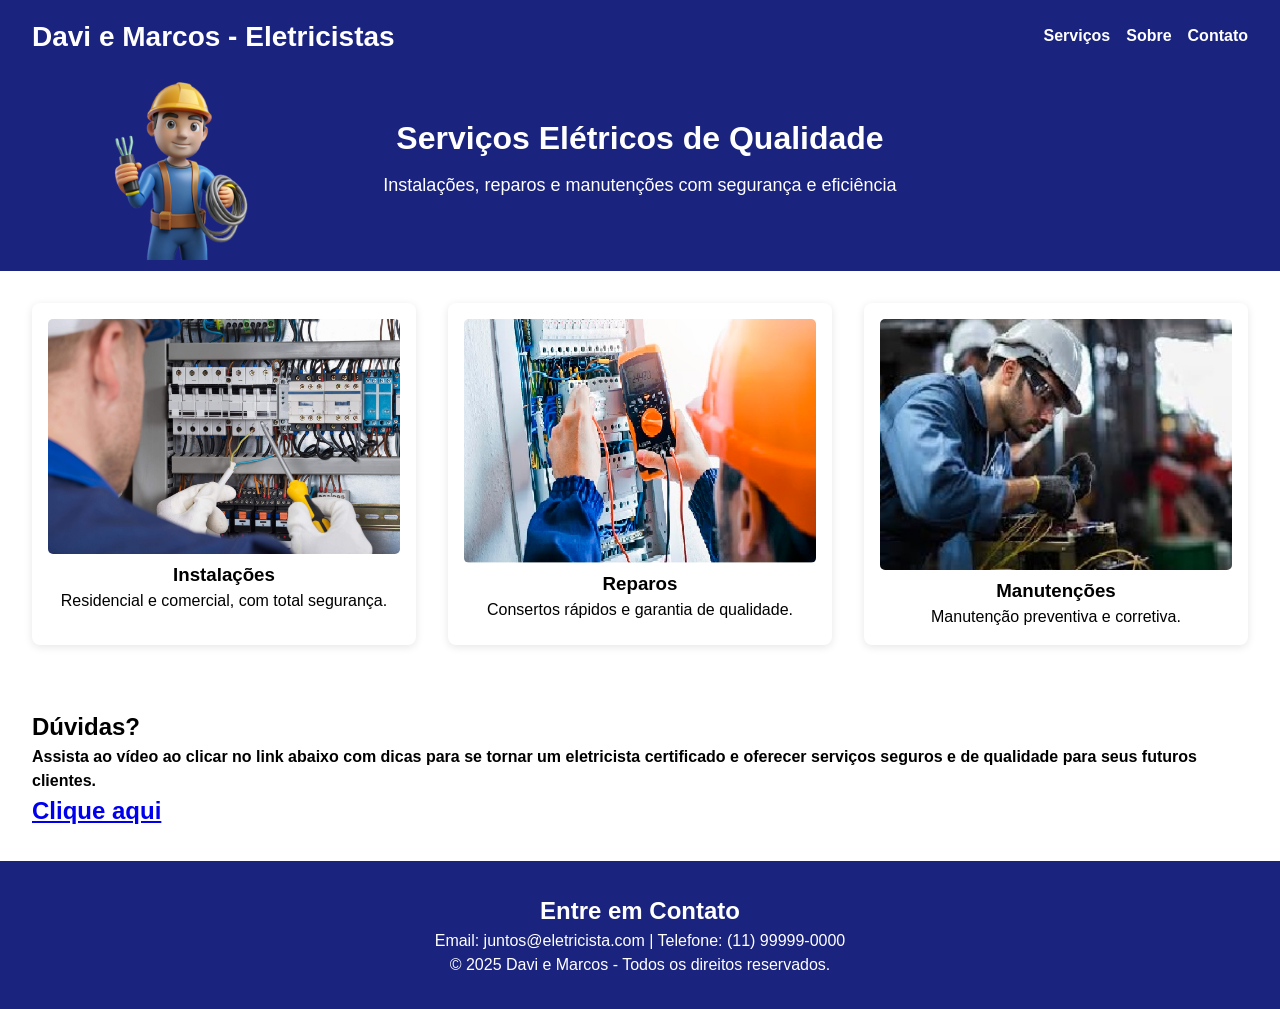
==== index.html @ 4fe0f5d9 "dia 30/10" ====
<!DOCTYPE html>
<html lang="pt-br">
<head>
  <meta charset="UTF-8">
  <meta name="viewport" content="width=device-width, initial-scale=1.0">
  <title>Eletricistas Davi e Marcos</title>
  <link rel="shortcut icon" href="imagens/images (2).jpg" type="image/x-icon">
  <link rel="stylesheet" href="css/estilo.css">
</head>
<body>
  <header>
    <nav>
      <h1>Davi e Marcos - Eletricistas</h1>
      <div class="eletricista-animado">
        <img src="imagens/wonderful-creative-electrician-holding-wires-original-free-png.webp" alt="Eletricista em ação" width="180" height="180">
      </div>
      <ul class="menu">
        <li><a href="#servicos">Serviços</a></li>
        <li><a href="#sobre">Sobre</a></li>
        <li><a href="#contato">Contato</a></li>
      </ul>
    </nav>
    <section class="banner">
      <h2>Serviços Elétricos de Qualidade</h2>
      <p>Instalações, reparos e manutenções com segurança e eficiência</p>
    </section>
  </header>

  <main>
    <section  class="grid-servicos">
      <article>
        <img src="imagens/instalacoes-eletricas.jpg" alt="Instalação elétrica">
        <h3>Instalações</h3>
        <p>Residencial e comercial, com total segurança.</p>
      </article>
      <article>
        <img src="imagens/eletricista.jpg" alt="Reparo elétrico">
        <h3>Reparos</h3>
        <p>Consertos rápidos e garantia de qualidade.</p>
      </article>
      <article>
        <img src="imagens/images (1).jpg" alt="Manutenção elétrica">
        <h3>Manutenções</h3>
        <p>Manutenção preventiva e corretiva.</p>
      </article>
    </section>

    <section  class="sobre">
      <div class="sobre-texto">
        <h2>Dúvidas?</h2>
        <p>Assista ao vídeo ao clicar no link abaixo com dicas para se tornar um eletricista certificado e oferecer serviços seguros e de qualidade para seus futuros clientes.</p>

        <h1> <a href="https://youtu.be/wvTfrmoLfqo?si=TabIclChe5geLlIj&t=2">Clique aqui</a></h1>
      </div>
      
    </section>
  </main>

  <footer class="contato">
    <h2>Entre em Contato</h2>
    <p>Email: juntos@eletricista.com | Telefone: (11) 99999-0000</p>
    <p>&copy; 2025 Davi e Marcos - Todos os direitos reservados.</p>
  </footer>
</body>
</html>
---- css/estilo.css ----
* {
  margin: 0;
  padding: 0;
  box-sizing: border-box;
}

body {
  font-family: Arial, sans-serif;
  background: #fff;
  color: #000;
  line-height: 1.5;
}

/* Cabeçalho */
header {
  background: #1a237e;
  color: #fff;
  position: relative;
  padding-bottom: 32px;
}

nav {
  display: flex;
  justify-content: space-between;
  align-items: center;
  padding: 16px 32px;
  flex-wrap: wrap;
}

nav h1 { font-size: 28px; }

.menu {
  list-style: none;
  display: flex;
  gap: 16px;
  flex-wrap: wrap;
}

.menu a {
  color: #fff;
  text-decoration: none;
  font-weight: bold;
  position: relative;
}

.menu a::after {
  content: "";
  display: block;
  height: 2px;
  background: #fff;
  width: 0%;
  transition: width 0.3s;
}


/* Banner */
.banner {
  text-align: center;
  padding: 40px 16px;
  background: url('img/banner.jpg') center/cover;
  animation: fadeIn 1s ease;
}

.banner h2 { font-size: 32px; }
.banner p { font-size: 18px; margin-top: 10px; }

@keyframes fadeIn {
  from { opacity: 0; transform: translateY(-20px); }
  to { opacity: 1; transform: translateY(0); }
}

/* Serviços */
.grid-servicos {
  display: grid;
  grid-template-columns: repeat(auto-fit, minmax(250px, 1fr));
  gap: 32px;
  padding: 32px;
}

.grid-servicos article {
  background: #fff;
  text-align: center;
  padding: 16px;
  border-radius: 8px;
  box-shadow: 0 2px 8px rgba(0,0,0,0.1);
  transition: transform 0.3s;
}

.grid-servicos article:hover { transform: scale(1.05); }
.grid-servicos img { 
  width: 100%; 
  border-radius: 5px; 
}

/* Sobre */
.sobre {
  display: flex;
  flex-wrap: wrap;
  align-items: center;
  gap: 32px;
  padding: 32px;
}

.sobre-texto { flex: 1; font-weight: bold; }
.video { flex: 1; text-align: center; }

.video iframe {
  width: 100%;
  max-width: 560px;
  height: 315px;
  border: 2px solid #1a237e;
  border-radius: 8px;
}

/* Rodapé */
footer {
  background: #1a237e;
  color: #fff;
  text-align: center;
  padding: 32px;
  font-size: 16px;
}

/* Eletricista animado */
.eletricista-animado {
  position: absolute;
  top: 80px;
  left: 90px;
  width: 150px;
  animation: piscar 0.75s infinite alternate;
}

@keyframes piscar {
  0% { opacity: 1; transform: scale(1); }
  100% { opacity: 0.5; transform: scale(1.05); }
}

/* Responsivo */
@media (max-width: 1024px) {
  nav { flex-direction: column; gap: 12px; }
  .eletricista-animado { position: static; margin: 10px auto; }
}

@media (max-width: 768px) {
  .menu { flex-direction: column; gap: 8px; text-align: center; }
  .banner h2 { font-size: 26px; }
  .banner p { font-size: 16px; }
  .sobre { flex-direction: column; text-align: center; }
  .video iframe { height: 250px; }
}

@media (max-width: 480px) {
  nav h1 { font-size: 22px; }
  .banner { padding: 20px 10px; }
  .grid-servicos { padding: 16px; gap: 16px; }
  .grid-servicos article { padding: 12px; }
  footer { font-size: 14px; padding: 20px; }
}
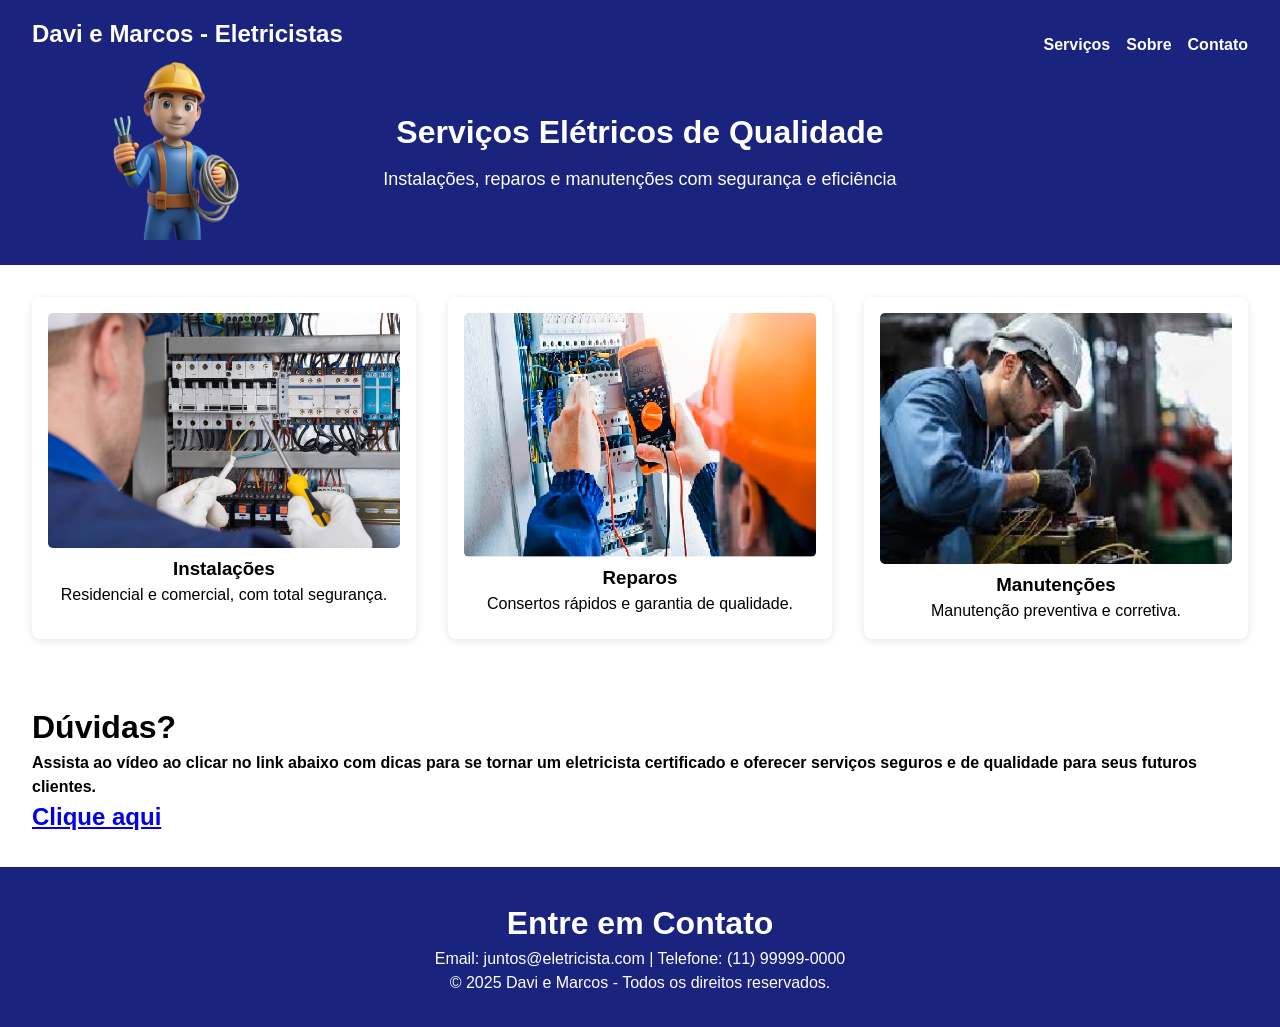
==== commit 72214919: "dia 30/10 Adjusted image width for better layout." ====
--- a/index.html
+++ b/index.html
@@ -12,7 +12,7 @@
     <nav>
       <h1>Davi e Marcos - Eletricistas</h1>
       <div class="eletricista-animado">
-        <img src="imagens/wonderful-creative-electrician-holding-wires-original-free-png.webp" alt="Eletricista em ação" width="180" height="180">
+        <img src="imagens/wonderful-creative-electrician-holding-wires-original-free-png.webp" alt="Eletricista em ação" width="170" height="180">
       </div>
       <ul class="menu">
         <li><a href="#servicos">Serviços</a></li>
--- a/css/estilo.css
+++ b/css/estilo.css
@@ -1,4 +1,4 @@
-* {
+ * {
   margin: 0;
   padding: 0;
   box-sizing: border-box;
@@ -11,7 +11,7 @@
   line-height: 1.5;
 }
 
-/* Cabeçalho */
+
 header {
   background: #1a237e;
   color: #fff;
@@ -27,8 +27,6 @@
   flex-wrap: wrap;
 }
 
-nav h1 { font-size: 28px; }
-
 .menu {
   list-style: none;
   display: flex;
@@ -43,8 +41,7 @@
   position: relative;
 }
 
-.menu a::after {
-  content: "";
+.menu a {
   display: block;
   height: 2px;
   background: #fff;
@@ -53,18 +50,23 @@
 }
 
 
-/* Banner */
 .banner {
   text-align: center;
   padding: 40px 16px;
-  background: url('img/banner.jpg') center/cover;
-  animation: fadeIn 1s ease;
+  animation: sim 1s ease;
 }
 
-.banner h2 { font-size: 32px; }
-.banner p { font-size: 18px; margin-top: 10px; }
+h2 {
+  font-size: 32px;
+}
 
-@keyframes fadeIn {
+
+.banner p { 
+  font-size: 18px; 
+  margin-top: 10px; 
+}
+
+@keyframes sim {
   from { opacity: 0; transform: translateY(-20px); }
   to { opacity: 1; transform: translateY(0); }
 }
@@ -86,34 +88,27 @@
   transition: transform 0.3s;
 }
 
-.grid-servicos article:hover { transform: scale(1.05); }
+.grid-servicos article:hover { 
+  transform: scale(1.05); 
+}
+
 .grid-servicos img { 
   width: 100%; 
   border-radius: 5px; 
 }
 
-/* Sobre */
+
 .sobre {
   display: flex;
   flex-wrap: wrap;
   align-items: center;
   gap: 32px;
   padding: 32px;
+  flex: 1; font-weight: bold;
 }
 
-.sobre-texto { flex: 1; font-weight: bold; }
-.video { flex: 1; text-align: center; }
 
-.video iframe {
-  width: 100%;
-  max-width: 560px;
-  height: 315px;
-  border: 2px solid #1a237e;
-  border-radius: 8px;
-}
-
-/* Rodapé */
-footer {
+.contato {
   background: #1a237e;
   color: #fff;
   text-align: center;
@@ -121,10 +116,10 @@
   font-size: 16px;
 }
 
-/* Eletricista animado */
+
 .eletricista-animado {
   position: absolute;
-  top: 80px;
+  top: 60px;
   left: 90px;
   width: 150px;
   animation: piscar 0.75s infinite alternate;
@@ -137,22 +132,51 @@
 
 /* Responsivo */
 @media (max-width: 1024px) {
-  nav { flex-direction: column; gap: 12px; }
-  .eletricista-animado { position: static; margin: 10px auto; }
+  nav { 
+    flex-direction: column; 
+    gap: 12px; 
+  }
+  .eletricista-animado { 
+    position: static; 
+    margin: 10px auto; 
+  }
 }
 
 @media (max-width: 768px) {
-  .menu { flex-direction: column; gap: 8px; text-align: center; }
-  .banner h2 { font-size: 26px; }
-  .banner p { font-size: 16px; }
-  .sobre { flex-direction: column; text-align: center; }
-  .video iframe { height: 250px; }
+  .menu { 
+    flex-direction: column; 
+    gap: 8px; 
+    text-align: center; 
+  }
+  .banner h2 { 
+    font-size: 26px; 
+  }
+  .banner p { 
+    font-size: 16px;
+  }
+  .sobre {
+    flex-direction: column;
+    text-align: center; 
+  }
+ 
 }
 
 @media (max-width: 480px) {
-  nav h1 { font-size: 22px; }
-  .banner { padding: 20px 10px; }
-  .grid-servicos { padding: 16px; gap: 16px; }
-  .grid-servicos article { padding: 12px; }
-  footer { font-size: 14px; padding: 20px; }
+  nav h1 { 
+    font-size: 22px; 
+  }
+  .banner { 
+    padding: 20px 10px; 
+  }
+  .grid-servicos { 
+    padding: 16px; 
+    gap: 16px; 
+  }
+  .grid-servicos article { 
+    padding: 12px; 
+  }
+  footer { 
+    font-size: 14px; 
+    padding: 20px; 
+  }
 }
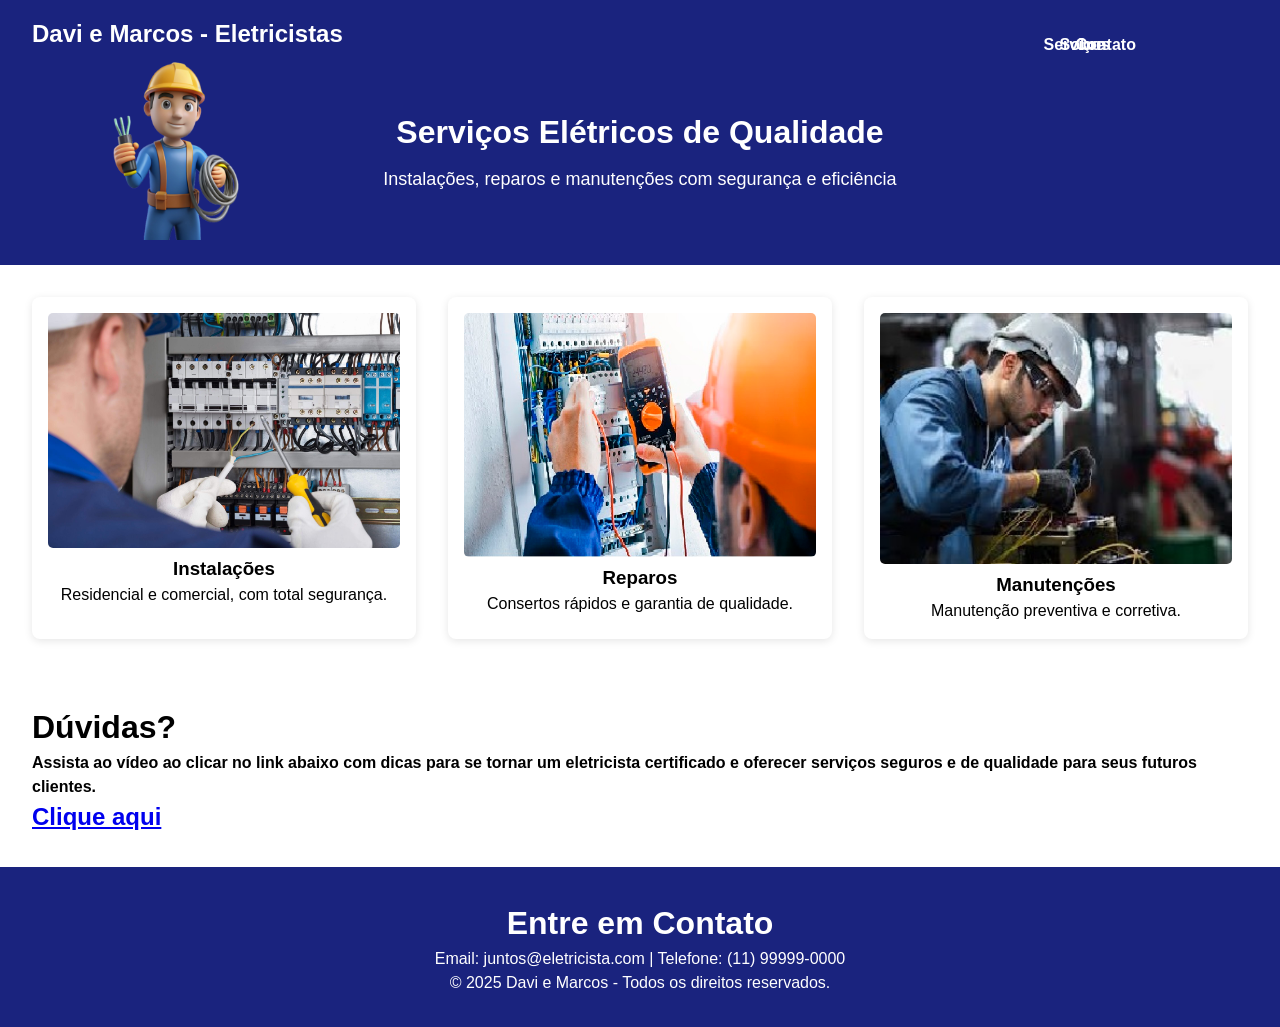
==== commit 2fff16b2: "dia 6/11" ====
--- a/index.html
+++ b/index.html
@@ -15,9 +15,9 @@
         <img src="imagens/wonderful-creative-electrician-holding-wires-original-free-png.webp" alt="Eletricista em ação" width="170" height="180">
       </div>
       <ul class="menu">
-        <li><a href="#servicos">Serviços</a></li>
-        <li><a href="#sobre">Sobre</a></li>
-        <li><a href="#contato">Contato</a></li>
+        <a href="vai">Serviços</a>
+        <a href="">Sobre</a>
+        <a href="">Contato</a>
       </ul>
     </nav>
     <section class="banner">
--- a/css/estilo.css
+++ b/css/estilo.css
@@ -11,7 +11,6 @@
   line-height: 1.5;
 }
 
-
 header {
   background: #1a237e;
   color: #fff;
@@ -19,7 +18,7 @@
   padding-bottom: 32px;
 }
 
-nav {
+nav { /*Titulo Serviços Elétrica de Qualidade*/
   display: flex;
   justify-content: space-between;
   align-items: center;
@@ -71,7 +70,7 @@
   to { opacity: 1; transform: translateY(0); }
 }
 
-/* Serviços */
+
 .grid-servicos {
   display: grid;
   grid-template-columns: repeat(auto-fit, minmax(250px, 1fr));
@@ -88,7 +87,7 @@
   transition: transform 0.3s;
 }
 
-.grid-servicos article:hover { 
+.grid-servicos article:hover { /*Imagen que quando colocar o mouse emcima ela fica maior*/
   transform: scale(1.05); 
 }
 
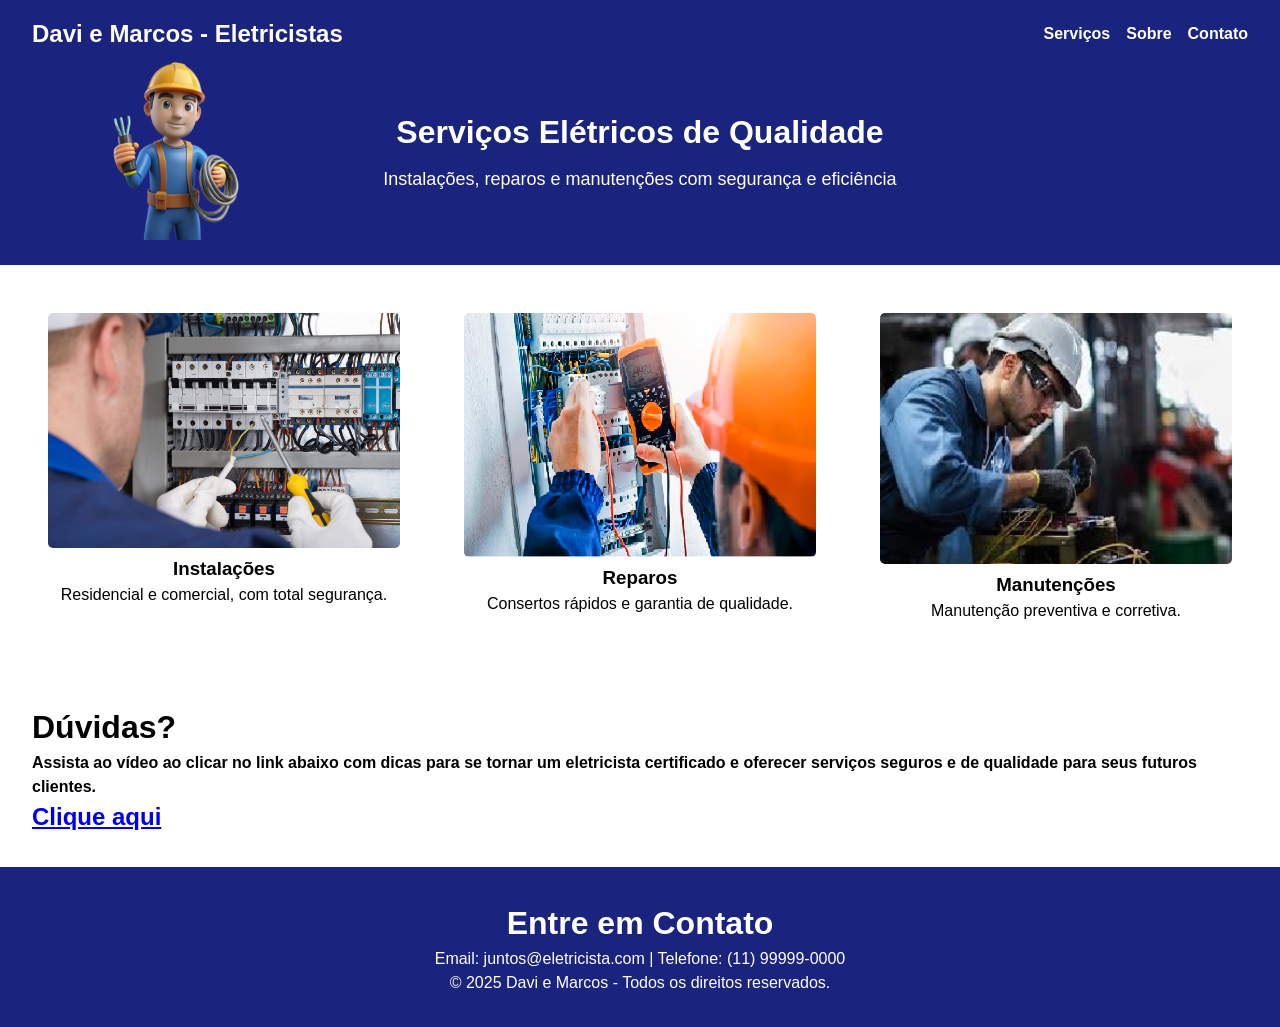
==== commit c9dcb839: "06 /11" ====
--- a/index.html
+++ b/index.html
@@ -1,3 +1,4 @@
+
 <!DOCTYPE html>
 <html lang="pt-br">
 <head>
@@ -15,9 +16,9 @@
         <img src="imagens/wonderful-creative-electrician-holding-wires-original-free-png.webp" alt="Eletricista em ação" width="170" height="180">
       </div>
       <ul class="menu">
-        <a href="vai">Serviços</a>
-        <a href="">Sobre</a>
-        <a href="">Contato</a>
+        <li><a href="#Serviços">Serviços</a></li>
+        <li><a href="#Sobre">Sobre</a></li>
+        <li><a href="#Contato">Contato</a></li>
       </ul>
     </nav>
     <section class="banner">
--- a/css/estilo.css
+++ b/css/estilo.css
@@ -1,4 +1,4 @@
- * {
+* {
   margin: 0;
   padding: 0;
   box-sizing: border-box;
@@ -11,6 +11,7 @@
   line-height: 1.5;
 }
 
+
 header {
   background: #1a237e;
   color: #fff;
@@ -18,7 +19,7 @@
   padding-bottom: 32px;
 }
 
-nav { /*Titulo Serviços Elétrica de Qualidade*/
+nav {
   display: flex;
   justify-content: space-between;
   align-items: center;
@@ -26,7 +27,7 @@
   flex-wrap: wrap;
 }
 
-.menu {
+.menu {      /*Titulo*/
   list-style: none;
   display: flex;
   gap: 16px;
@@ -40,13 +41,7 @@
   position: relative;
 }
 
-.menu a {
-  display: block;
-  height: 2px;
-  background: #fff;
-  width: 0%;
-  transition: width 0.3s;
-}
+
 
 
 .banner {
@@ -65,12 +60,7 @@
   margin-top: 10px; 
 }
 
-@keyframes sim {
-  from { opacity: 0; transform: translateY(-20px); }
-  to { opacity: 1; transform: translateY(0); }
-}
-
-
+/* ServiÃ§os */
 .grid-servicos {
   display: grid;
   grid-template-columns: repeat(auto-fit, minmax(250px, 1fr));
@@ -83,11 +73,11 @@
   text-align: center;
   padding: 16px;
   border-radius: 8px;
-  box-shadow: 0 2px 8px rgba(0,0,0,0.1);
+  
   transition: transform 0.3s;
 }
 
-.grid-servicos article:hover { /*Imagen que quando colocar o mouse emcima ela fica maior*/
+.grid-servicos article:hover { /*Animação pra quando passar o mouse emcima fazer uma animação*/
   transform: scale(1.05); 
 }
 
@@ -112,7 +102,7 @@
   color: #fff;
   text-align: center;
   padding: 32px;
-  font-size: 16px;
+  font-size: 16pxz  ;
 }
 
 
@@ -140,7 +130,6 @@
     margin: 10px auto; 
   }
 }
-
 @media (max-width: 768px) {
   .menu { 
     flex-direction: column; 
@@ -157,7 +146,6 @@
     flex-direction: column;
     text-align: center; 
   }
- 
 }
 
 @media (max-width: 480px) {
@@ -178,4 +166,4 @@
     font-size: 14px; 
     padding: 20px; 
   }
-}
+}
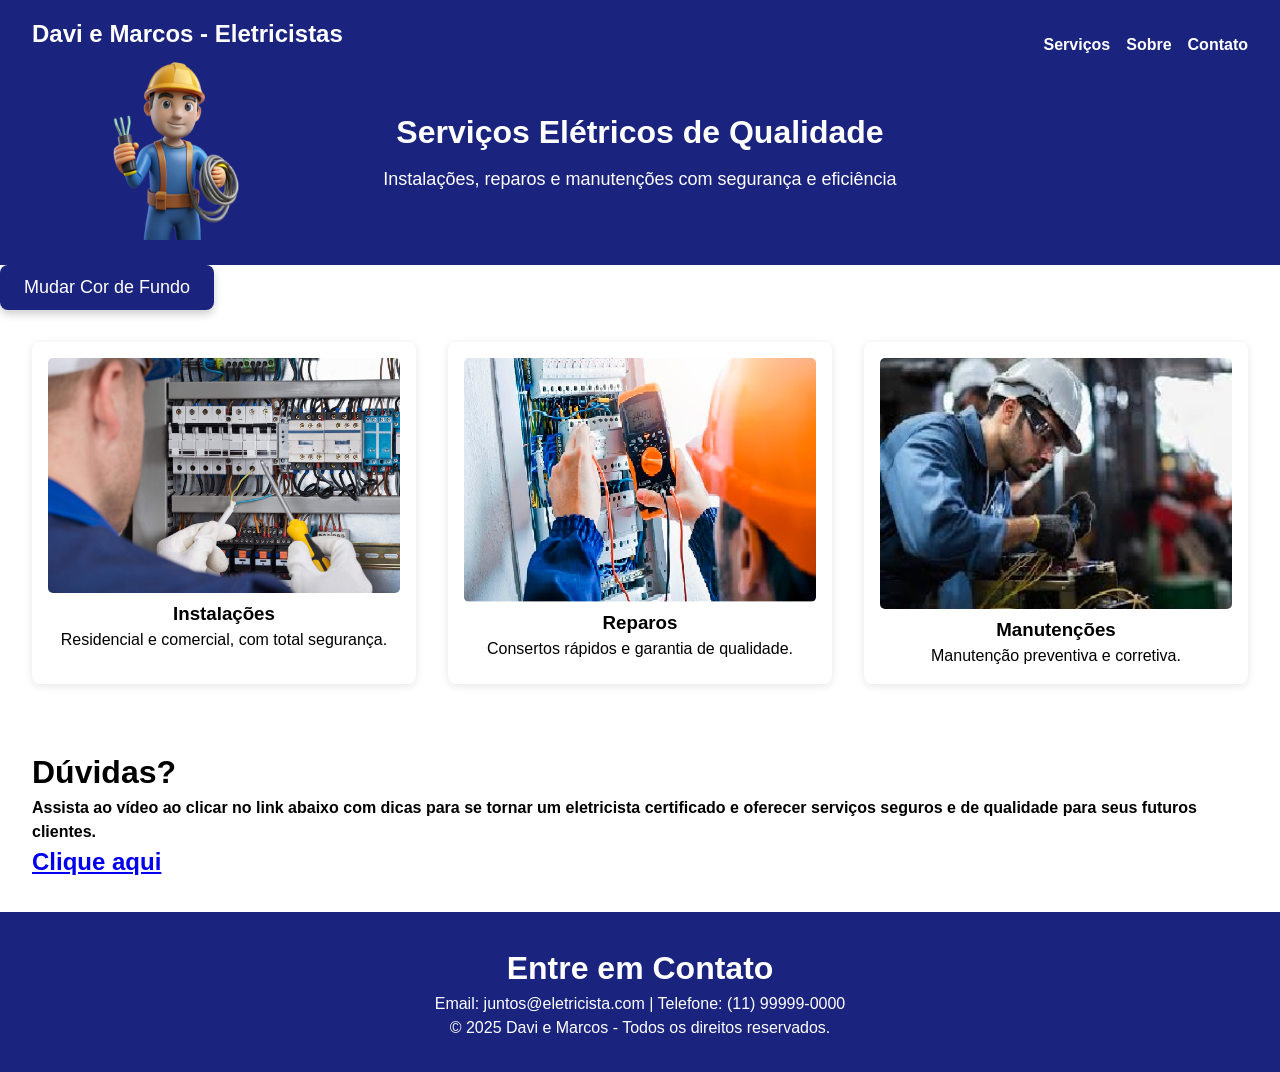
==== commit d4d17712: "dia 11/12" ====
--- a/index.html
+++ b/index.html
@@ -1,66 +1,101 @@
-
 <!DOCTYPE html>
 <html lang="pt-br">
-<head>
-  <meta charset="UTF-8">
-  <meta name="viewport" content="width=device-width, initial-scale=1.0">
-  <title>Eletricistas Davi e Marcos</title>
-  <link rel="shortcut icon" href="imagens/images (2).jpg" type="image/x-icon">
-  <link rel="stylesheet" href="css/estilo.css">
-</head>
-<body>
-  <header>
-    <nav>
-      <h1>Davi e Marcos - Eletricistas</h1>
-      <div class="eletricista-animado">
-        <img src="imagens/wonderful-creative-electrician-holding-wires-original-free-png.webp" alt="Eletricista em ação" width="170" height="180">
-      </div>
-      <ul class="menu">
-        <li><a href="#Serviços">Serviços</a></li>
-        <li><a href="#Sobre">Sobre</a></li>
-        <li><a href="#Contato">Contato</a></li>
-      </ul>
-    </nav>
-    <section class="banner">
-      <h2>Serviços Elétricos de Qualidade</h2>
-      <p>Instalações, reparos e manutenções com segurança e eficiência</p>
-    </section>
-  </header>
+  <head>
+    <meta charset="UTF-8">
+    <meta name="viewport" content="width=device-width, initial-scale=1.0">
+    <title>Eletricistas Davi e Marcos</title>
+    <link rel="shortcut icon" href="imagens/images (2).jpg" type="image/x-icon">
+    <link rel="stylesheet" href="css/estilo.css">
+    <style>
 
-  <main>
-    <section  class="grid-servicos">
-      <article>
-        <img src="imagens/instalacoes-eletricas.jpg" alt="Instalação elétrica">
-        <h3>Instalações</h3>
-        <p>Residencial e comercial, com total segurança.</p>
-      </article>
-      <article>
-        <img src="imagens/eletricista.jpg" alt="Reparo elétrico">
-        <h3>Reparos</h3>
-        <p>Consertos rápidos e garantia de qualidade.</p>
-      </article>
-      <article>
-        <img src="imagens/images (1).jpg" alt="Manutenção elétrica">
-        <h3>Manutenções</h3>
-        <p>Manutenção preventiva e corretiva.</p>
-      </article>
+  </style>
+  </head>
+  <body>
+    <header>
+      <nav>
+        <h1>Davi e Marcos - Eletricistas</h1>
+        <div class="eletricista-animado">
+          <img
+            src="imagens/wonderful-creative-electrician-holding-wires-original-free-png.webp"
+            alt="Eletricista em ação" width="170" height="180">
+        </div>
+        <ul class="menu">
+          <li><a href="#Serviços">Serviços</a></li>
+          <li><a href="#Sobre">Sobre</a></li>
+          <li><a href="#Contato">Contato</a></li>
+        </ul>
+      </nav>
+      <section class="banner">
+        <h2>Serviços Elétricos de Qualidade</h2>
+        <p>Instalações, reparos e manutenções com segurança e eficiência</p>
+      </section>
+    </header>
+
+    <!-- Novo botão para alterar a cor de fundo -->
+    <section class="mudar-cor">
+      <button onclick="mudarCorFundo()">Mudar Cor de Fundo</button>
     </section>
 
-    <section  class="sobre">
-      <div class="sobre-texto">
-        <h2>Dúvidas?</h2>
-        <p>Assista ao vídeo ao clicar no link abaixo com dicas para se tornar um eletricista certificado e oferecer serviços seguros e de qualidade para seus futuros clientes.</p>
+    <!-- Script simples em JavaScript -->
+    <script>
+    // Função que é chamada quando o usuário clica no link "Clique aqui"
+    function linkClicado() {
+      console.log("O link foi clicado! Redirecionando para o vídeo.");
+    }
 
-        <h1> <a href="https://youtu.be/wvTfrmoLfqo?si=TabIclChe5geLlIj&t=2">Clique aqui</a></h1>
-      </div>
+    // Função que altera a cor de fundo do site
+    let cores = ['#1a237e', '#000000', '#FF0000']; // Azul, Preto, Vermelho
+    let indiceCor = 0; // Começa com a cor azul
+
+    function mudarCorFundo() {
+      // Altera a cor de fundo com base no índice
+      document.body.style.backgroundColor = cores[indiceCor];
       
-    </section>
-  </main>
+      // Atualiza o índice para a próxima cor
+      indiceCor = (indiceCor + 1) % cores.length; // % para voltar ao início após a última cor
+    }
+  </script>
 
-  <footer class="contato">
-    <h2>Entre em Contato</h2>
-    <p>Email: juntos@eletricista.com | Telefone: (11) 99999-0000</p>
-    <p>&copy; 2025 Davi e Marcos - Todos os direitos reservados.</p>
-  </footer>
-</body>
+    <main>
+      <section class="grid-servicos">
+        <article>
+          <img src="imagens/instalacoes-eletricas.jpg"
+            alt="Instalação elétrica">
+          <h3>Instalações</h3>
+          <p>Residencial e comercial, com total segurança.</p>
+        </article>
+        <article>
+          <img src="imagens/eletricista.jpg" alt="Reparo elétrico">
+          <h3>Reparos</h3>
+          <p>Consertos rápidos e garantia de qualidade.</p>
+        </article>
+        <article>
+          <img src="imagens/images (1).jpg" alt="Manutenção elétrica">
+          <h3>Manutenções</h3>
+          <p>Manutenção preventiva e corretiva.</p>
+        </article>
+      </section>
+
+      <section class="sobre">
+        <div class="sobre-texto">
+          <h2>Dúvidas?</h2>
+          <p>Assista ao vídeo ao clicar no link abaixo com dicas para se tornar
+            um eletricista certificado e oferecer serviços seguros e de
+            qualidade para seus futuros clientes.</p>
+
+          <h1> <a href="https://youtu.be/wvTfrmoLfqo?si=TabIclChe5geLlIj&t=2"
+              onclick="linkClicado()">Clique aqui</a></h1>
+        </div>
+
+      </section>
+
+    </main>
+
+    <footer class="contato">
+      <h2>Entre em Contato</h2>
+      <p>Email: juntos@eletricista.com | Telefone: (11) 99999-0000</p>
+      <p>&copy; 2025 Davi e Marcos - Todos os direitos reservados.</p>
+    </footer>
+
+  </body>
 </html>
--- a/css/estilo.css
+++ b/css/estilo.css
@@ -11,7 +11,6 @@
   line-height: 1.5;
 }
 
-
 header {
   background: #1a237e;
   color: #fff;
@@ -20,6 +19,7 @@
 }
 
 nav {
+  /*Titulo ServiÃ§os ElÃ©trica de Qualidade*/
   display: flex;
   justify-content: space-between;
   align-items: center;
@@ -27,7 +27,7 @@
   flex-wrap: wrap;
 }
 
-.menu {      /*Titulo*/
+.menu {
   list-style: none;
   display: flex;
   gap: 16px;
@@ -41,7 +41,13 @@
   position: relative;
 }
 
-
+.menu a {
+  display: block;
+  height: 2px;
+  background: #fff;
+  width: 0%;
+  transition: width 0.3s;
+}
 
 
 .banner {
@@ -55,12 +61,24 @@
 }
 
 
-.banner p { 
-  font-size: 18px; 
-  margin-top: 10px; 
-}
-
-/* ServiÃ§os */
+.banner p {
+  font-size: 18px;
+  margin-top: 10px;
+}
+
+@keyframes sim {
+  from {
+    opacity: 0;
+    transform: translateY(-20px);
+  }
+
+  to {
+    opacity: 1;
+    transform: translateY(0);
+  }
+}
+
+
 .grid-servicos {
   display: grid;
   grid-template-columns: repeat(auto-fit, minmax(250px, 1fr));
@@ -73,17 +91,18 @@
   text-align: center;
   padding: 16px;
   border-radius: 8px;
-  
+  box-shadow: 0 2px 8px rgba(0, 0, 0, 0.1);
   transition: transform 0.3s;
 }
 
-.grid-servicos article:hover { /*Animação pra quando passar o mouse emcima fazer uma animação*/
-  transform: scale(1.05); 
-}
-
-.grid-servicos img { 
-  width: 100%; 
-  border-radius: 5px; 
+.grid-servicos article:hover {
+  /*Imagen que quando colocar o mouse emcima ela fica maior*/
+  transform: scale(1.05);
+}
+
+.grid-servicos img {
+  width: 100%;
+  border-radius: 5px;
 }
 
 
@@ -93,7 +112,8 @@
   align-items: center;
   gap: 32px;
   padding: 32px;
-  flex: 1; font-weight: bold;
+  flex: 1;
+  font-weight: bold;
 }
 
 
@@ -102,7 +122,7 @@
   color: #fff;
   text-align: center;
   padding: 32px;
-  font-size: 16pxz  ;
+  font-size: 16px;
 }
 
 
@@ -115,55 +135,108 @@
 }
 
 @keyframes piscar {
-  0% { opacity: 1; transform: scale(1); }
-  100% { opacity: 0.5; transform: scale(1.05); }
+  0% {
+    opacity: 1;
+    transform: scale(1);
+  }
+
+  100% {
+    opacity: 0.5;
+    transform: scale(1.05);
+  }
 }
 
 /* Responsivo */
 @media (max-width: 1024px) {
-  nav { 
-    flex-direction: column; 
-    gap: 12px; 
-  }
-  .eletricista-animado { 
-    position: static; 
-    margin: 10px auto; 
-  }
-}
+  nav {
+    flex-direction: column;
+    gap: 12px;
+  }
+
+  .eletricista-animado {
+    position: static;
+    margin: 10px auto;
+  }
+}
+
 @media (max-width: 768px) {
-  .menu { 
-    flex-direction: column; 
-    gap: 8px; 
-    text-align: center; 
-  }
-  .banner h2 { 
-    font-size: 26px; 
-  }
-  .banner p { 
+  .menu {
+    flex-direction: column;
+    gap: 8px;
+    text-align: center;
+  }
+
+  .banner h2 {
+    font-size: 26px;
+  }
+
+  .banner p {
     font-size: 16px;
   }
+
   .sobre {
     flex-direction: column;
-    text-align: center; 
-  }
+    text-align: center;
+  }
+
 }
 
 @media (max-width: 480px) {
-  nav h1 { 
-    font-size: 22px; 
-  }
-  .banner { 
-    padding: 20px 10px; 
-  }
-  .grid-servicos { 
-    padding: 16px; 
-    gap: 16px; 
-  }
-  .grid-servicos article { 
-    padding: 12px; 
-  }
-  footer { 
-    font-size: 14px; 
-    padding: 20px; 
-  }
+  nav h1 {
+    font-size: 22px;
+  }
+
+  .banner {
+    padding: 20px 10px;
+  }
+
+  .grid-servicos {
+    padding: 16px;
+    gap: 16px;
+  }
+
+  .grid-servicos article {
+    padding: 12px;
+  }
+
+  footer {
+    font-size: 14px;
+    padding: 20px;
+  }
+}
+
+/* Estilos para o botão */
+.mudar-cor button {
+  background-color: #1a237e;
+  /* Cor de fundo inicial (azul) */
+  color: white;
+  /* Cor do texto */
+  font-size: 18px;
+  padding: 12px 24px;
+  border: none;
+  border-radius: 8px;
+  /* Borda arredondada */
+  cursor: pointer;
+  transition: all 0.3s ease;
+  /* Transição suave para os efeitos */
+  box-shadow: 0 4px 8px rgba(0, 0, 0, 0.2);
+  /* Sombra para dar profundidade */
+}
+
+/* Efeito de hover no botão */
+.mudar-cor button:hover {
+  background-color: #FF5722;
+  /* Cor de fundo ao passar o mouse (laranja) */
+  transform: scale(1.05);
+  /* Aumenta o tamanho do botão um pouco */
+  box-shadow: 0 6px 12px rgba(0, 0, 0, 0.3);
+  /* Aumenta a sombra */
+}
+
+/* Efeito de focus (quando o botão é clicado ou focado) */
+.mudar-cor button:focus {
+  outline: none;
+  /* Remove a borda de foco padrão do navegador */
+  box-shadow: 0 0 10px 3px rgba(255, 87, 34, 0.7);
+  /* Sombra de foco para destaque */
 }
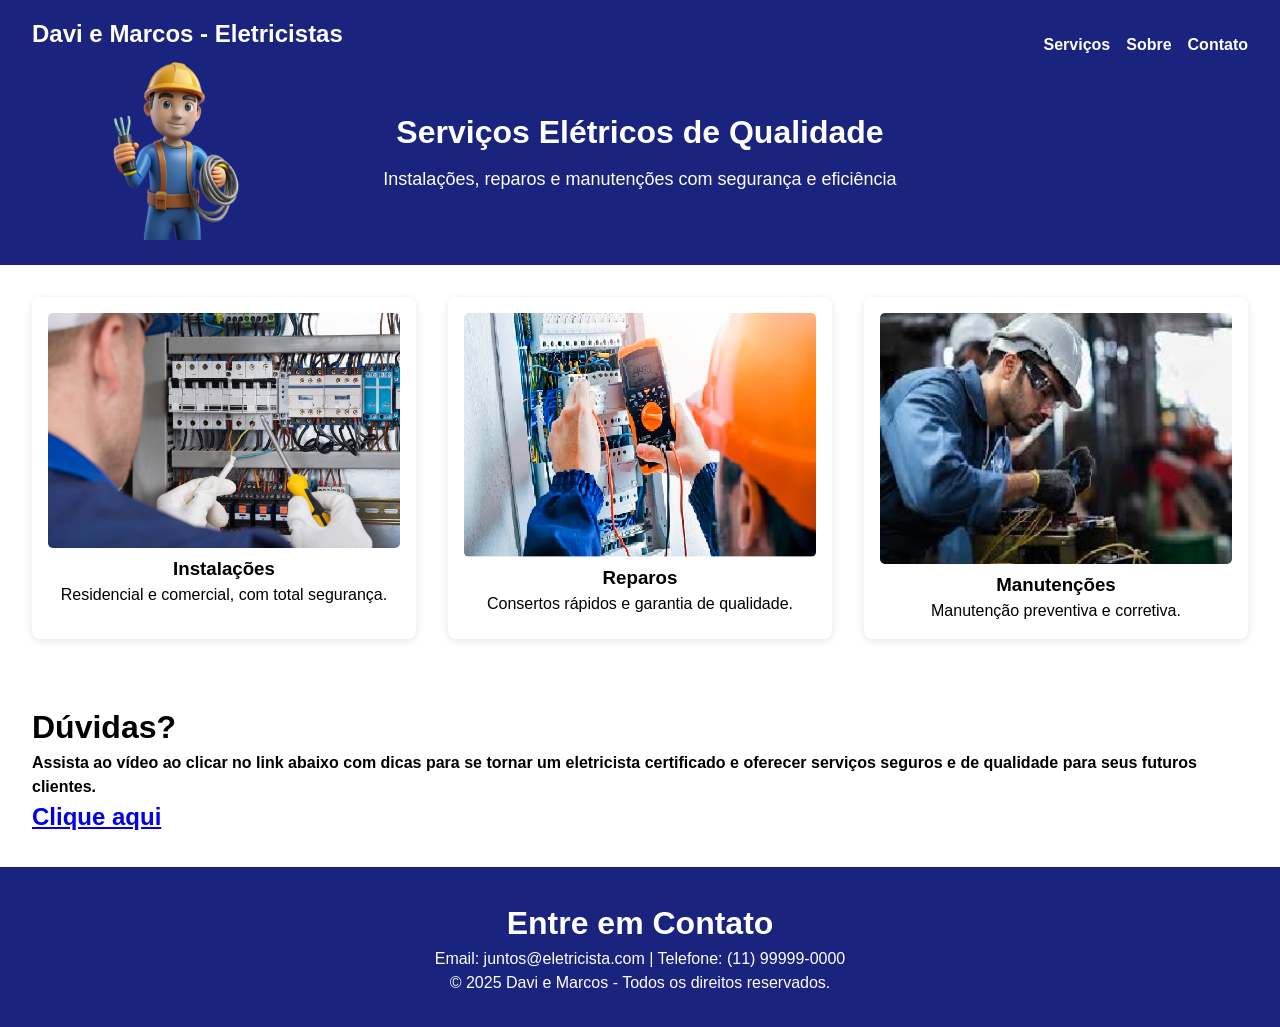
==== commit 0d8f5ed3: "sim" ====
--- a/index.html
+++ b/index.html
@@ -1,101 +1,80 @@
 <!DOCTYPE html>
 <html lang="pt-br">
-  <head>
-    <meta charset="UTF-8">
-    <meta name="viewport" content="width=device-width, initial-scale=1.0">
-    <title>Eletricistas Davi e Marcos</title>
-    <link rel="shortcut icon" href="imagens/images (2).jpg" type="image/x-icon">
-    <link rel="stylesheet" href="css/estilo.css">
-    <style>
 
-  </style>
-  </head>
-  <body>
-    <header>
-      <nav>
-        <h1>Davi e Marcos - Eletricistas</h1>
-        <div class="eletricista-animado">
-          <img
-            src="imagens/wonderful-creative-electrician-holding-wires-original-free-png.webp"
-            alt="Eletricista em ação" width="170" height="180">
-        </div>
-        <ul class="menu">
-          <li><a href="#Serviços">Serviços</a></li>
-          <li><a href="#Sobre">Sobre</a></li>
-          <li><a href="#Contato">Contato</a></li>
-        </ul>
-      </nav>
-      <section class="banner">
-        <h2>Serviços Elétricos de Qualidade</h2>
-        <p>Instalações, reparos e manutenções com segurança e eficiência</p>
-      </section>
-    </header>
+<head>
+  <meta charset="UTF-8">
+  <meta name="viewport" content="width=device-width, initial-scale=1.0">
+  <title>Eletricistas Davi e Marcos</title>
+  <link rel="shortcut icon" href="imagens/images (2).jpg" type="image/x-icon">
+  <link rel="stylesheet" href="css/estilo.css">
+  
+</head>
 
-    <!-- Novo botão para alterar a cor de fundo -->
-    <section class="mudar-cor">
-      <button onclick="mudarCorFundo()">Mudar Cor de Fundo</button>
+<body>
+  <header>
+    <nav>
+      <h1>Davi e Marcos - Eletricistas</h1>
+      <div class="eletricista-animado">
+        <img src="imagens/wonderful-creative-electrician-holding-wires-original-free-png.webp" alt="Eletricista em ação"
+          width="170" height="180">
+      </div>
+      <ul class="menu">
+        <li><a href="#Serviços">Serviços</a></li>
+        <li><a href="#Sobre">Sobre</a></li>
+        <li><a href="#Contato">Contato</a></li>
+      </ul>
+    </nav>
+    <section class="banner">
+      <h2>Serviços Elétricos de Qualidade</h2>
+      <p>Instalações, reparos e manutenções com segurança e eficiência</p>
+    </section>
+  </header>
+
+  
+  
+
+  
+  
+
+  <main>
+    <section class="grid-servicos">
+      <article>
+        <img src="imagens/instalacoes-eletricas.jpg" alt="Instalação elétrica">
+        <h3>Instalações</h3>
+        <p>Residencial e comercial, com total segurança.</p>
+      </article>
+      <article>
+        <img src="imagens/eletricista.jpg" alt="Reparo elétrico">
+        <h3>Reparos</h3>
+        <p>Consertos rápidos e garantia de qualidade.</p>
+      </article>
+      <article>
+        <img src="imagens/images (1).jpg" alt="Manutenção elétrica">
+        <h3>Manutenções</h3>
+        <p>Manutenção preventiva e corretiva.</p>
+      </article>
     </section>
 
-    <!-- Script simples em JavaScript -->
-    <script>
-    // Função que é chamada quando o usuário clica no link "Clique aqui"
-    function linkClicado() {
-      console.log("O link foi clicado! Redirecionando para o vídeo.");
-    }
+    <section class="sobre">
+      <div class="sobre-texto">
+        <h2>Dúvidas?</h2>
+        <p>Assista ao vídeo ao clicar no link abaixo com dicas para se tornar
+          um eletricista certificado e oferecer serviços seguros e de
+          qualidade para seus futuros clientes.</p>
 
-    // Função que altera a cor de fundo do site
-    let cores = ['#1a237e', '#000000', '#FF0000']; // Azul, Preto, Vermelho
-    let indiceCor = 0; // Começa com a cor azul
+        <h1> <a href="https://youtu.be/wvTfrmoLfqo?si=TabIclChe5geLlIj&t=2" onclick="linkClicado()">Clique aqui</a></h1>
+      </div>
 
-    function mudarCorFundo() {
-      // Altera a cor de fundo com base no índice
-      document.body.style.backgroundColor = cores[indiceCor];
-      
-      // Atualiza o índice para a próxima cor
-      indiceCor = (indiceCor + 1) % cores.length; // % para voltar ao início após a última cor
-    }
-  </script>
+    </section>
 
-    <main>
-      <section class="grid-servicos">
-        <article>
-          <img src="imagens/instalacoes-eletricas.jpg"
-            alt="Instalação elétrica">
-          <h3>Instalações</h3>
-          <p>Residencial e comercial, com total segurança.</p>
-        </article>
-        <article>
-          <img src="imagens/eletricista.jpg" alt="Reparo elétrico">
-          <h3>Reparos</h3>
-          <p>Consertos rápidos e garantia de qualidade.</p>
-        </article>
-        <article>
-          <img src="imagens/images (1).jpg" alt="Manutenção elétrica">
-          <h3>Manutenções</h3>
-          <p>Manutenção preventiva e corretiva.</p>
-        </article>
-      </section>
+  </main>
 
-      <section class="sobre">
-        <div class="sobre-texto">
-          <h2>Dúvidas?</h2>
-          <p>Assista ao vídeo ao clicar no link abaixo com dicas para se tornar
-            um eletricista certificado e oferecer serviços seguros e de
-            qualidade para seus futuros clientes.</p>
+  <footer class="contato">
+    <h2>Entre em Contato</h2>
+    <p>Email: juntos@eletricista.com | Telefone: (11) 99999-0000</p>
+    <p>&copy; 2025 Davi e Marcos - Todos os direitos reservados.</p>
+  </footer>
 
-          <h1> <a href="https://youtu.be/wvTfrmoLfqo?si=TabIclChe5geLlIj&t=2"
-              onclick="linkClicado()">Clique aqui</a></h1>
-        </div>
+</body>
 
-      </section>
-
-    </main>
-
-    <footer class="contato">
-      <h2>Entre em Contato</h2>
-      <p>Email: juntos@eletricista.com | Telefone: (11) 99999-0000</p>
-      <p>&copy; 2025 Davi e Marcos - Todos os direitos reservados.</p>
-    </footer>
-
-  </body>
-</html>
+</html>
--- a/css/estilo.css
+++ b/css/estilo.css
@@ -95,8 +95,7 @@
   transition: transform 0.3s;
 }
 
-.grid-servicos article:hover {
-  /*Imagen que quando colocar o mouse emcima ela fica maior*/
+.grid-servicos article:hover {  
   transform: scale(1.05);
 }
 
@@ -203,40 +202,4 @@
     font-size: 14px;
     padding: 20px;
   }
-}
-
-/* Estilos para o botão */
-.mudar-cor button {
-  background-color: #1a237e;
-  /* Cor de fundo inicial (azul) */
-  color: white;
-  /* Cor do texto */
-  font-size: 18px;
-  padding: 12px 24px;
-  border: none;
-  border-radius: 8px;
-  /* Borda arredondada */
-  cursor: pointer;
-  transition: all 0.3s ease;
-  /* Transição suave para os efeitos */
-  box-shadow: 0 4px 8px rgba(0, 0, 0, 0.2);
-  /* Sombra para dar profundidade */
-}
-
-/* Efeito de hover no botão */
-.mudar-cor button:hover {
-  background-color: #FF5722;
-  /* Cor de fundo ao passar o mouse (laranja) */
-  transform: scale(1.05);
-  /* Aumenta o tamanho do botão um pouco */
-  box-shadow: 0 6px 12px rgba(0, 0, 0, 0.3);
-  /* Aumenta a sombra */
-}
-
-/* Efeito de focus (quando o botão é clicado ou focado) */
-.mudar-cor button:focus {
-  outline: none;
-  /* Remove a borda de foco padrão do navegador */
-  box-shadow: 0 0 10px 3px rgba(255, 87, 34, 0.7);
-  /* Sombra de foco para destaque */
 }
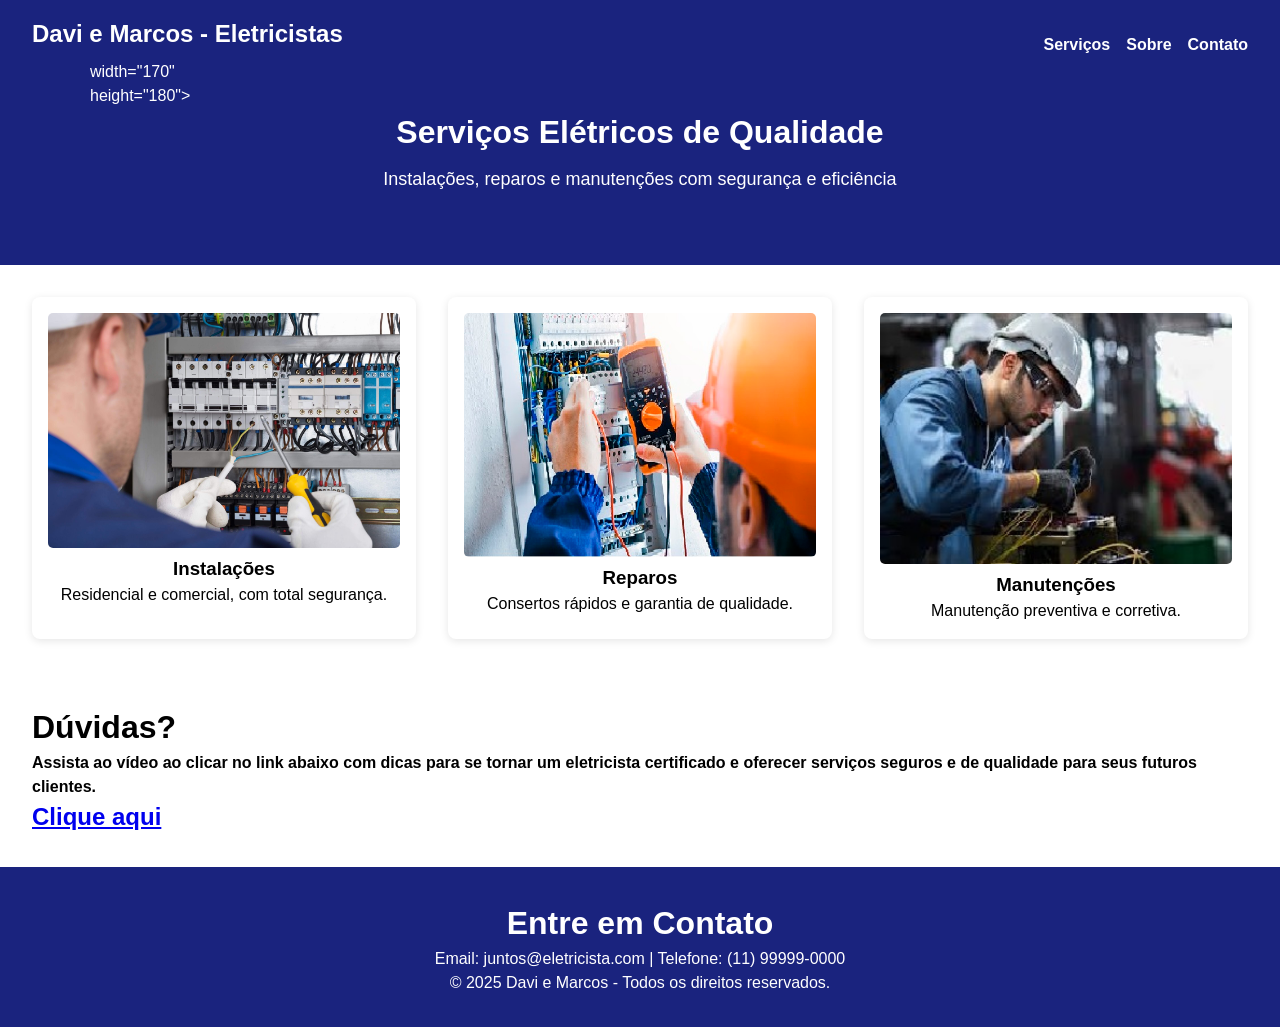
==== commit 8f22ff36: "juju" ====
--- a/index.html
+++ b/index.html
@@ -15,7 +15,7 @@
     <nav>
       <h1>Davi e Marcos - Eletricistas</h1>
       <div class="eletricista-animado">
-        <img src="imagens/wonderful-creative-electrician-holding-wires-original-free-png.webp" alt="Eletricista em ação"
+        
           width="170" height="180">
       </div>
       <ul class="menu">
